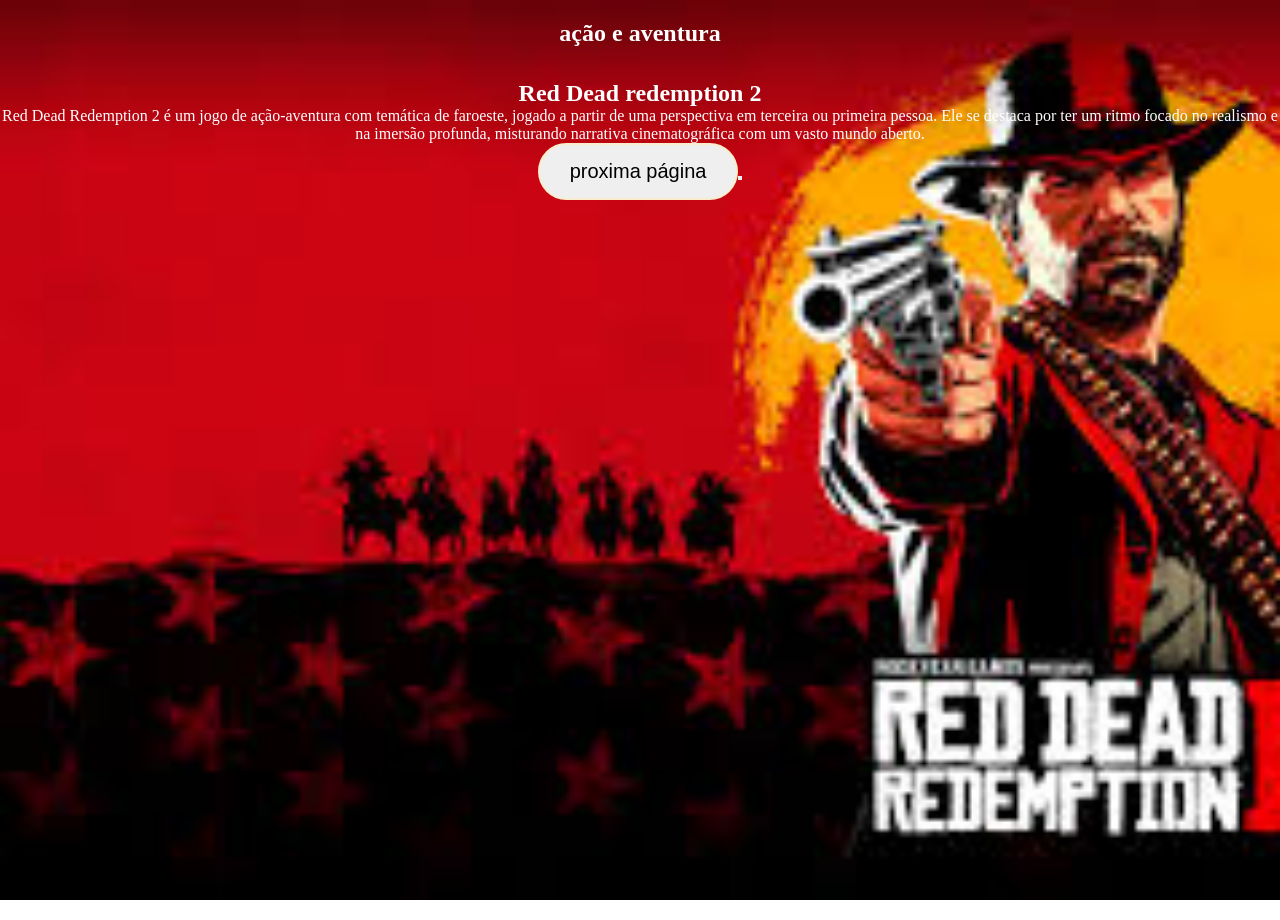
==== index.html @ dcbd495e "fiz a pagina 1" ====
<!DOCTYPE html>
<html lang="pt">
<head>
    <meta charset="UTF-8">
    <meta name="viewport" content="width=device-width, initial-scale=1.0">
    <link rel="stylesheet" href="index.css">
    <title>Mygames</title>
</head>
<body class="body_index">
    <h1 class="h1_index">ação e aventura</h1>
    <h2 class="h2_index">Red Dead redemption 2</h2>

    <p class="p_index">Red Dead Redemption 2 é um jogo de ação-aventura com temática de faroeste, jogado a partir de uma perspectiva em terceira ou primeira pessoa. Ele se destaca por ter um ritmo focado no realismo e na imersão profunda, misturando narrativa cinematográfica com um vasto mundo aberto.</p>

    <button class="button_index"
        <a class="a_index" href="index.css">proxima página</a>
    <button>
</body>
</html>
---- index.css ----
* {
    margin: 0;
    padding: 0;
    box-sizing: border-box;
}

.body_index {
        margin: 0;
        background :color rgb(7, 7, 7);
        font-family: Cambria, Cochin, Georgia, Times, 'Times New Roman', serif;
        justify-content: center;
        align-items: center;
        height: 100vh;
        text-align: center;
        background-repeat: no-repeat;
        background-attachment: fixed;
        align-items: center;
        background-size: cover;
        color: white;
    }
.h1_index {
        text-align: center;
        font-size: 24px;
        height: 40px;
        margin: 20px 0;
        color: white;
    }
.button_index {
        background: div id="a98467"/div;
        border: 2px solid #faedcd;
        color: #000;
        padding: 15px 30px;
        font-size: 20px;
        cursor: pointer;
        front-family: inherit;
        border-radius: 50px;
    }
.body_index {
    background-image: url("imagem/red\ dead.jpg");
}
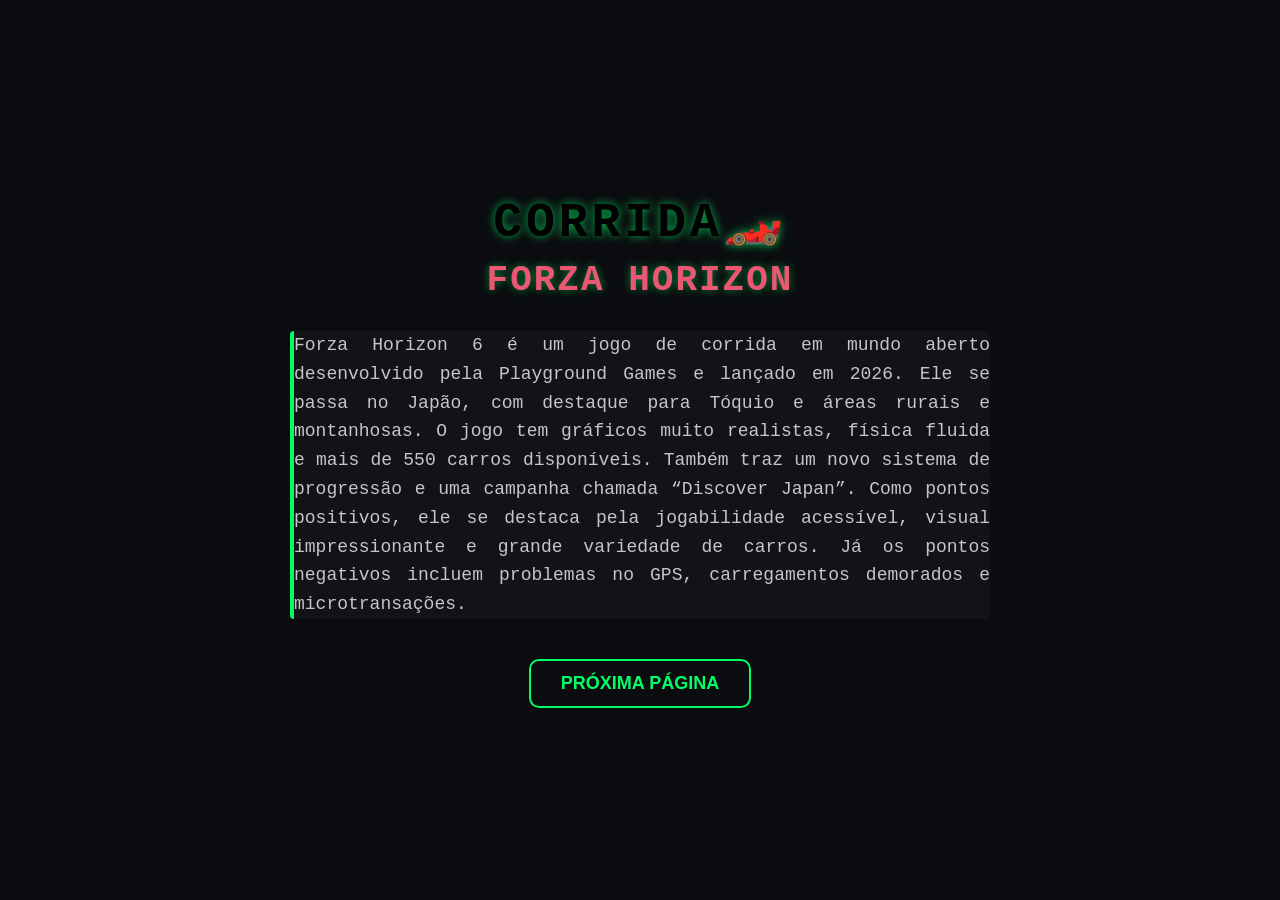
==== commit d2ad344f: "Add files via upload" ====
--- a/index.html
+++ b/index.html
@@ -1,19 +1,24 @@
-<!DOCTYPE html>
-<html lang="pt">
-<head>
-    <meta charset="UTF-8">
-    <meta name="viewport" content="width=device-width, initial-scale=1.0">
-    <link rel="stylesheet" href="index.css">
-    <title>Mygames</title>
-</head>
-<body class="body_index">
-    <h1 class="h1_index">ação e aventura</h1>
-    <h2 class="h2_index">Red Dead redemption 2</h2>
-
-    <p class="p_index">Red Dead Redemption 2 é um jogo de ação-aventura com temática de faroeste, jogado a partir de uma perspectiva em terceira ou primeira pessoa. Ele se destaca por ter um ritmo focado no realismo e na imersão profunda, misturando narrativa cinematográfica com um vasto mundo aberto.</p>
-
-    <button class="button_index"
-        <a class="a_index" href="index.css">proxima página</a>
-    <button>
-</body>
+<!DOCTYPE html>
+<html lang="pt">
+<head>
+    <meta charset="UTF-8">
+    <meta name="viewport" content="width=device-width, initial-scale=1.0">
+    <link rel="stylesheet" href="pagina_4.css">
+    <title>Mygames</title>
+</head>
+<body class="body_pagina_4">
+    <div class="smoke-effect"></div>
+    <h1 class="h1_pagina_4">Corrida🏎️</h1>
+    <h2 class="h2_pagina_4">Forza Horizon</h2>
+
+    <p class="p_pagina_4">Forza Horizon 6 é um jogo de corrida em mundo aberto desenvolvido pela Playground Games e lançado em 2026. Ele se passa no Japão, com destaque para Tóquio e áreas rurais e montanhosas.
+
+O jogo tem gráficos muito realistas, física fluida e mais de 550 carros disponíveis. Também traz um novo sistema de progressão e uma campanha chamada “Discover Japan”.
+
+Como pontos positivos, ele se destaca pela jogabilidade acessível, visual impressionante e grande variedade de carros. Já os pontos negativos incluem problemas no GPS, carregamentos demorados e microtransações.</p>
+
+    <button class="button_pagina_4">
+        <a class="a_pagina_4" href="index2.html">Próxima página</a>
+    </button>
+</body>
 </html>
--- a/pagina_4.css
+++ b/pagina_4.css
@@ -0,0 +1,81 @@
+* {
+    margin: 0;
+    padding: 0;
+    box-sizing: border-box;
+}
+
+.body_pagina_4 {
+    background-color: #0b0c10;
+    color: #c5c6c7;
+    font-family: 'Courier New', Courier, monospace;
+    min-height: 100vh;
+    padding: 40px 20px;
+    display: flex;
+    flex-direction: column;
+    align-items: center;
+    justify-content: center;
+    position: relative;
+    overflow: hidden;
+}
+h1 {
+    color: #EB5773;
+}
+
+.h1_pagina_4 {
+    text-align: center;
+    font-size: 48px;
+    color: #010101;
+    text-transform: uppercase;
+    letter-spacing: 4px;
+    text-shadow: 0 0 10px rgba(0, 255, 102, 0.7);
+    margin-bottom: 10px;
+}
+
+.h2_pagina_4 {
+    text-align: center;
+    font-size: 36px;
+    color: #EB5773;
+    text-transform: uppercase;
+    letter-spacing: 2px;
+    text-shadow: 0 0 8px rgba(0, 255, 102, 0.5);
+    margin-bottom: 30px;
+}
+
+.p_pagina_4 {
+    text-align: justify;
+    font-size: 18px;
+    line-height: 1.6;
+    max-width: 700px; 
+    margin: 0 auto 40px auto;
+    background-color: rgba(20, 22, 26, 0.7);
+    border-left: 4px solid #00ff66;
+    border-radius: 4px;
+}
+
+.button_pagina_4 {
+    background-color: transparent;
+    border: 2px solid #00ff66;
+    border-radius: 10px;
+    cursor: pointer;
+    transition: all 0.3s ease;
+    padding: 0;
+}
+
+.button_pagina_4:hover {
+    background-color: #00ff66;
+    box-shadow: 0 0 15px #00ff66;
+}
+
+.a_pagina_4 {
+    display: inline-block;
+    color: #00ff66;
+    text-decoration: none;
+    font-weight: bold;
+    font-size: 18px;
+    text-transform: uppercase;
+    padding: 12px 30px;
+}
+
+.a_pagina_4:hover {
+    color: #0b0c10;
+}
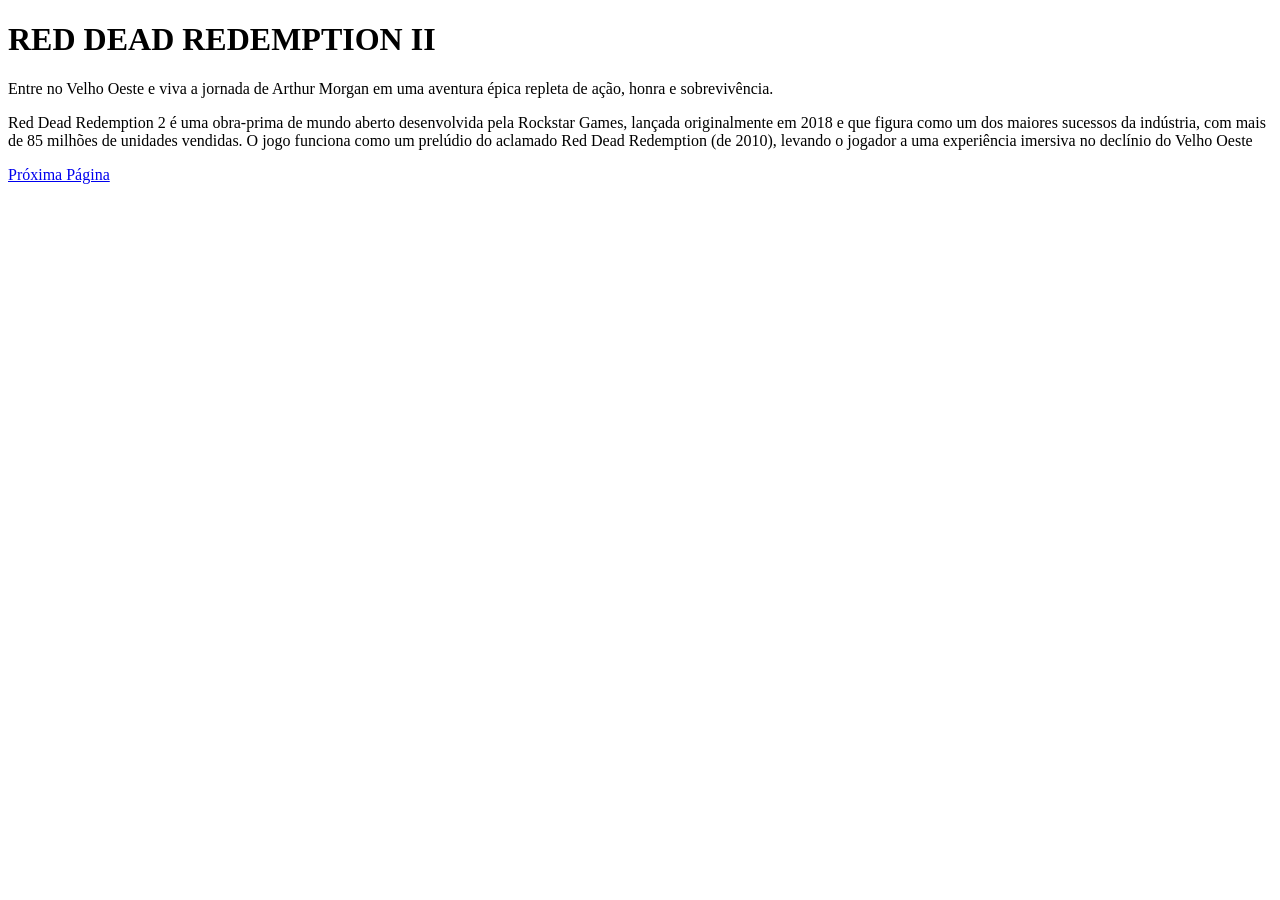
==== commit c54a85cc: "sasa" ====
--- a/index.html
+++ b/index.html
@@ -1,24 +1,25 @@
-<!DOCTYPE html>
-<html lang="pt">
-<head>
-    <meta charset="UTF-8">
-    <meta name="viewport" content="width=device-width, initial-scale=1.0">
-    <link rel="stylesheet" href="pagina_4.css">
-    <title>Mygames</title>
-</head>
-<body class="body_pagina_4">
-    <div class="smoke-effect"></div>
-    <h1 class="h1_pagina_4">Corrida🏎️</h1>
-    <h2 class="h2_pagina_4">Forza Horizon</h2>
-
-    <p class="p_pagina_4">Forza Horizon 6 é um jogo de corrida em mundo aberto desenvolvido pela Playground Games e lançado em 2026. Ele se passa no Japão, com destaque para Tóquio e áreas rurais e montanhosas.
-
-O jogo tem gráficos muito realistas, física fluida e mais de 550 carros disponíveis. Também traz um novo sistema de progressão e uma campanha chamada “Discover Japan”.
-
-Como pontos positivos, ele se destaca pela jogabilidade acessível, visual impressionante e grande variedade de carros. Já os pontos negativos incluem problemas no GPS, carregamentos demorados e microtransações.</p>
-
-    <button class="button_pagina_4">
-        <a class="a_pagina_4" href="index2.html">Próxima página</a>
-    </button>
-</body>
+<!DOCTYPE html>
+<html lang="pt-BR">
+<head>
+    <meta charset="UTF-8">
+    <meta name="viewport" content="width=device-width, initial-scale=1.0">
+    <title>Red Dead Redemption 2</title>
+    <link rel="stylesheet" href="pagina_1.css">
+</head>
+<body>
+
+    <div class="overlay">
+        <div class="container">
+            <h1>RED DEAD REDEMPTION II</h1>
+            <p>
+                Entre no Velho Oeste e viva a jornada de Arthur Morgan
+                em uma aventura épica repleta de ação, honra e sobrevivência.
+            </p>
+            <p>Red Dead Redemption 2 é uma obra-prima de mundo aberto desenvolvida pela Rockstar Games, lançada originalmente em 2018 e que figura como um dos maiores sucessos da indústria, com mais de 85 milhões de unidades vendidas. O jogo funciona como um prelúdio do aclamado Red Dead Redemption (de 2010), levando o jogador a uma experiência imersiva no declínio do Velho Oeste</p>
+
+            <a href="pagina2.html" class="btn">Próxima Página</a>
+        </div>
+    </div>
+
+</body>
 </html>
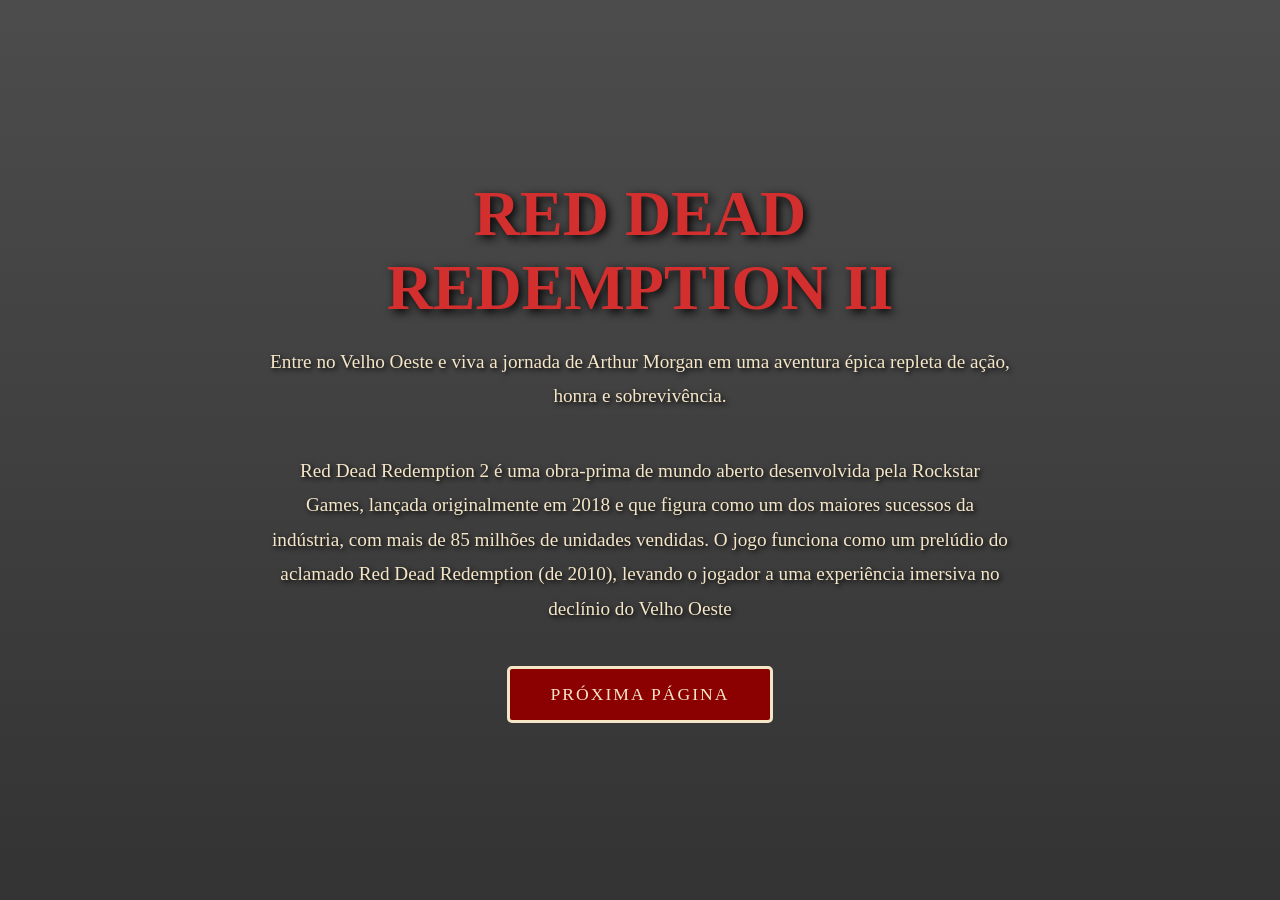
==== commit cf0f3e2b: "sas" ====
--- a/index.html
+++ b/index.html
@@ -4,7 +4,7 @@
     <meta charset="UTF-8">
     <meta name="viewport" content="width=device-width, initial-scale=1.0">
     <title>Red Dead Redemption 2</title>
-    <link rel="stylesheet" href="pagina_1.css">
+    <link rel="stylesheet" href="index.css">
 </head>
 <body>
 
--- a/index.css
+++ b/index.css
@@ -0,0 +1,68 @@
+@import url('https://fonts.googleapis.com/css2?family=Cinzel:wght@400;700&display=swap');
+
+* {
+    margin: 0;
+    padding: 0;
+    box-sizing: border-box;
+}
+
+body {
+    font-family: 'Cinzel', serif;
+    height: 100vh;
+    background: linear-gradient(
+        rgba(0, 0, 0, 0.7),
+        rgba(0, 0, 0, 0.8)
+    ),
+    url('https://images.unsplash.com/photo-1500530855697-b586d89ba3ee?auto=format&fit=crop&w=1920&q=80');
+    background-size: cover;
+    background-position: center;
+    color: #f5e6c8;
+}
+
+.overlay {
+    width: 100%;
+    height: 100vh;
+    display: flex;
+    justify-content: center;
+    align-items: center;
+}
+
+.container {
+    text-align: center;
+    max-width: 800px;
+    padding: 30px;
+}
+
+h1 {
+    font-size: 4rem;
+    color: #d32f2f;
+    text-shadow: 3px 3px 10px #000;
+    margin-bottom: 20px;
+}
+
+p {
+    font-size: 1.2rem;
+    line-height: 1.8;
+    margin-bottom: 40px;
+    text-shadow: 2px 2px 5px #000;
+}
+
+.btn {
+    display: inline-block;
+    padding: 15px 40px;
+    font-size: 1.1rem;
+    text-decoration: none;
+    color: #f5e6c8;
+    background: #8b0000;
+    border: 3px solid #f5e6c8;
+    border-radius: 5px;
+    transition: 0.3s;
+    text-transform: uppercase;
+    letter-spacing: 2px;
+}
+
+.btn:hover {
+    background: #c62828;
+    transform: scale(1.05);
+    box-shadow: 0 0 20px rgba(255, 0, 0, 0.6);
+}
